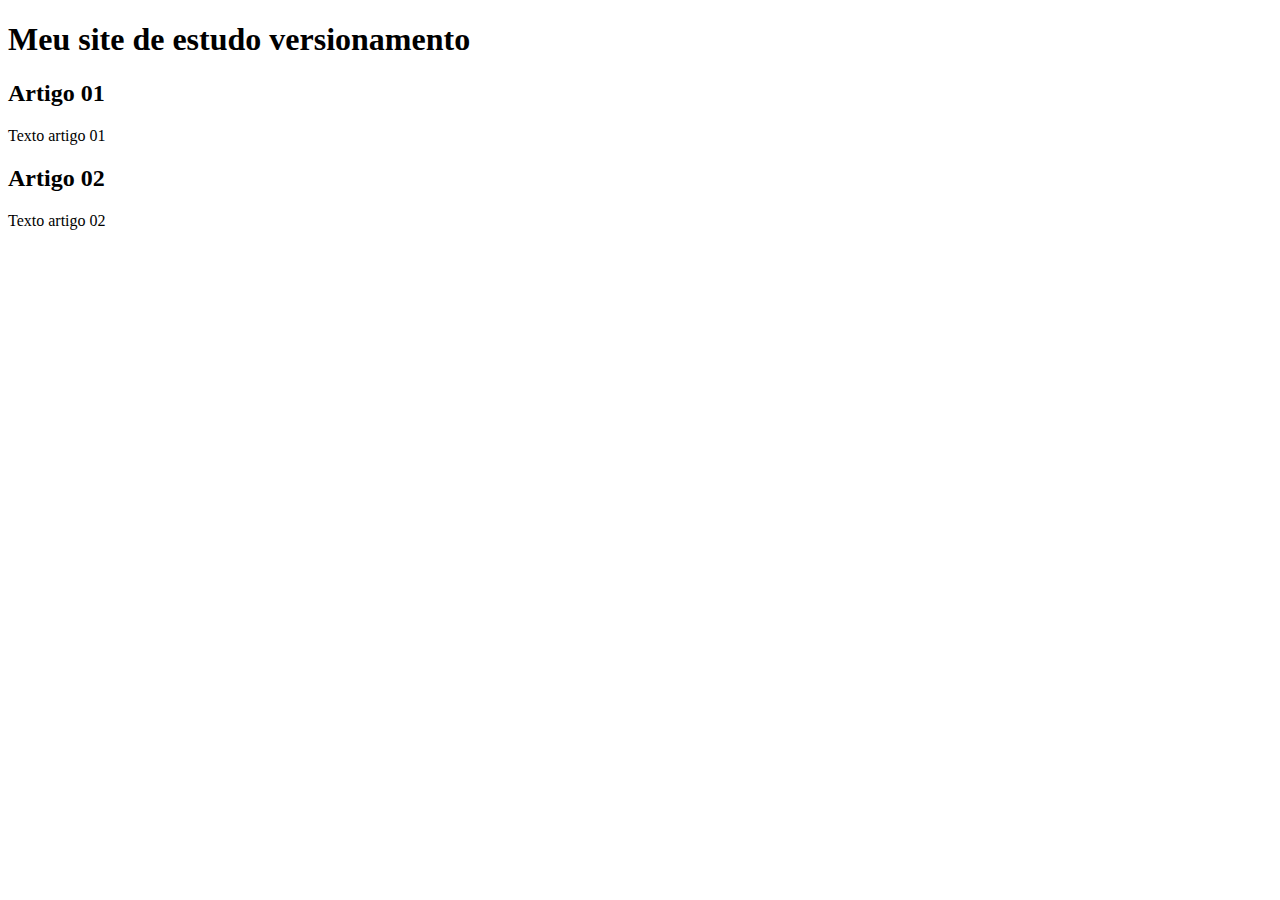
==== Site Alexandre/index.html @ a0dacd80 "Alteração de conteudo" ====
<!DOCTYPE html>
<html lang="pt-br">
<head>
    <meta charset="UTF-8">
    <meta http-equiv="X-UA-Compatible" content="IE=edge">
    <meta name="viewport" content="width=device-width, initial-scale=1.0">
    <title>Site Alexandre</title>
</head>
<body>
    <main>
        <header>
            <h1>Meu site de estudo versionamento</h1>
        </header>
        <article>
            <h2>Artigo 01</h2>
            <p>Texto artigo 01</p>
        </article>
        <article>
            <h2>Artigo 02</h2>
            <p>Texto artigo 02</p>
        </article>

    </main>
</body>
</html>
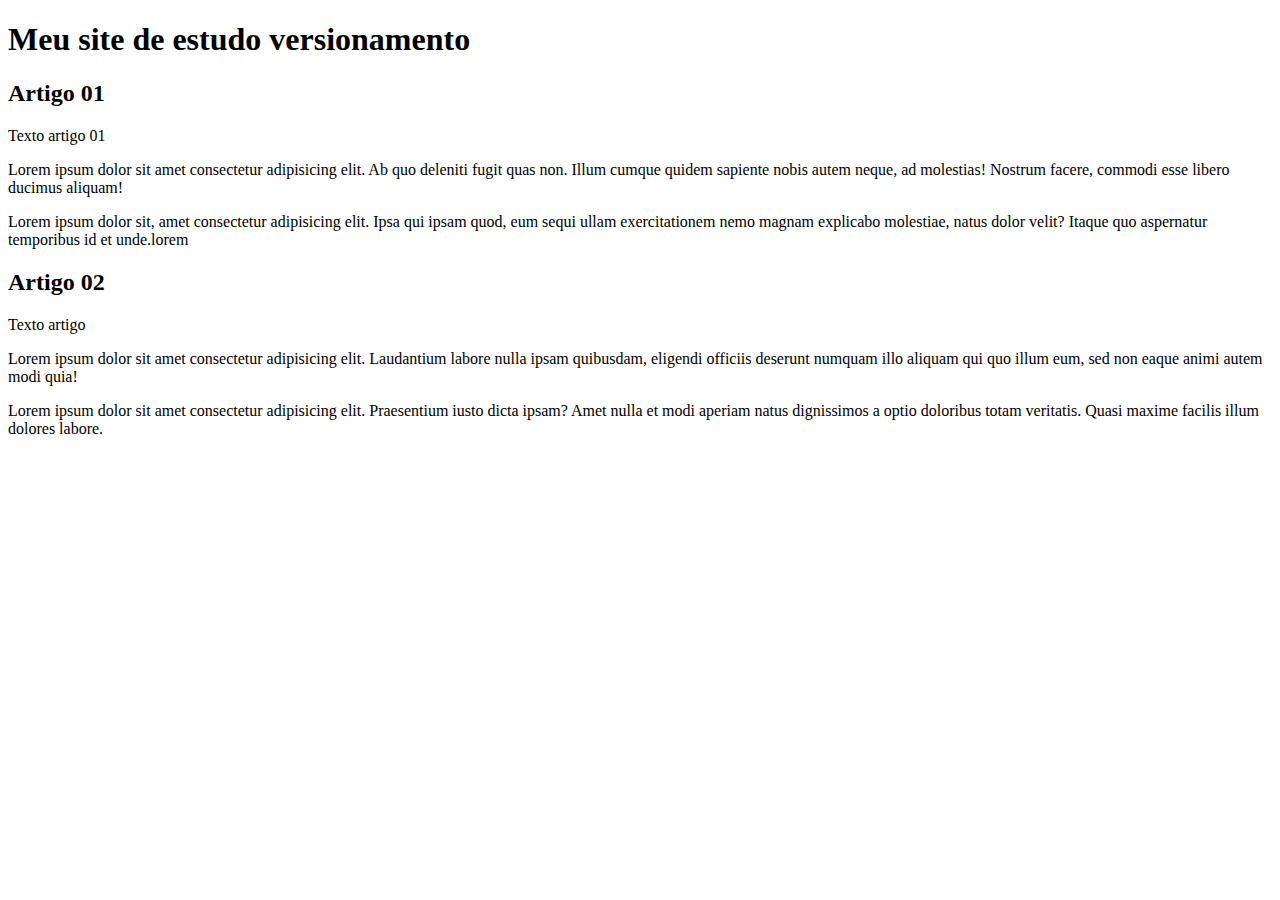
==== commit fb634fa7: "Inicio da escrita do conteudo" ====
--- a/Site Alexandre/index.html
+++ b/Site Alexandre/index.html
@@ -14,10 +14,14 @@
         <article>
             <h2>Artigo 01</h2>
             <p>Texto artigo 01</p>
+            <p>Lorem ipsum dolor sit amet consectetur adipisicing elit. Ab quo deleniti fugit quas non. Illum cumque quidem sapiente nobis autem neque, ad molestias! Nostrum facere, commodi esse libero ducimus aliquam!</p>
+            <p>Lorem ipsum dolor sit, amet consectetur adipisicing elit. Ipsa qui ipsam quod, eum sequi ullam exercitationem nemo magnam explicabo molestiae, natus dolor velit? Itaque quo aspernatur temporibus id et unde.lorem</p>
         </article>
         <article>
             <h2>Artigo 02</h2>
-            <p>Texto artigo 02</p>
+            <p>Texto artigo</p>
+            <p>Lorem ipsum dolor sit amet consectetur adipisicing elit. Laudantium labore nulla ipsam quibusdam, eligendi officiis deserunt numquam illo aliquam qui quo illum eum, sed non eaque animi autem modi quia!</p>
+            <p>Lorem ipsum dolor sit amet consectetur adipisicing elit. Praesentium iusto dicta ipsam? Amet nulla et modi aperiam natus dignissimos a optio doloribus totam veritatis. Quasi maxime facilis illum dolores labore.</p>
         </article>
 
     </main>
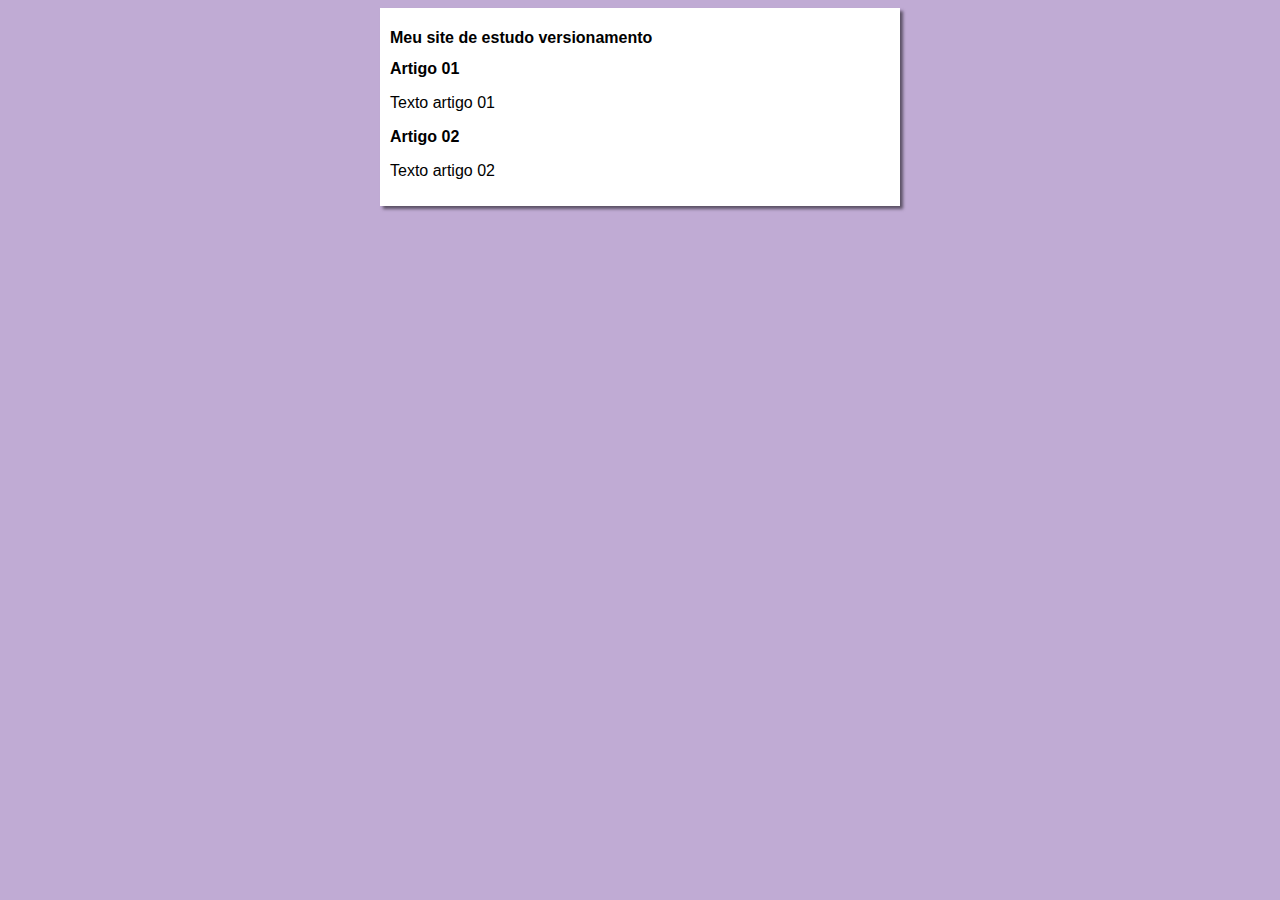
==== commit c8d9fc57: "Iniciei o design do site" ====
--- a/Site Alexandre/index.html
+++ b/Site Alexandre/index.html
@@ -5,6 +5,7 @@
     <meta http-equiv="X-UA-Compatible" content="IE=edge">
     <meta name="viewport" content="width=device-width, initial-scale=1.0">
     <title>Site Alexandre</title>
+    <link rel="stylesheet" href="estilo/style.css">
 </head>
 <body>
     <main>
@@ -14,14 +15,10 @@
         <article>
             <h2>Artigo 01</h2>
             <p>Texto artigo 01</p>
-            <p>Lorem ipsum dolor sit amet consectetur adipisicing elit. Ab quo deleniti fugit quas non. Illum cumque quidem sapiente nobis autem neque, ad molestias! Nostrum facere, commodi esse libero ducimus aliquam!</p>
-            <p>Lorem ipsum dolor sit, amet consectetur adipisicing elit. Ipsa qui ipsam quod, eum sequi ullam exercitationem nemo magnam explicabo molestiae, natus dolor velit? Itaque quo aspernatur temporibus id et unde.lorem</p>
         </article>
         <article>
             <h2>Artigo 02</h2>
-            <p>Texto artigo</p>
-            <p>Lorem ipsum dolor sit amet consectetur adipisicing elit. Laudantium labore nulla ipsam quibusdam, eligendi officiis deserunt numquam illo aliquam qui quo illum eum, sed non eaque animi autem modi quia!</p>
-            <p>Lorem ipsum dolor sit amet consectetur adipisicing elit. Praesentium iusto dicta ipsam? Amet nulla et modi aperiam natus dignissimos a optio doloribus totam veritatis. Quasi maxime facilis illum dolores labore.</p>
+            <p>Texto artigo 02</p>
         </article>
 
     </main>
--- a/Site Alexandre/estilo/style.css
+++ b/Site Alexandre/estilo/style.css
@@ -0,0 +1,16 @@
+*{
+    font-family: Arial, Helvetica, sans-serif;
+    font-size: 16px;
+}
+
+body {
+    background-color: rgb(192, 171, 212);
+}
+
+main{
+    background-color: white;
+    width: 500px;
+    margin: auto;
+    padding: 10px;
+    box-shadow: 3px 3px 3px rgba(0, 0, 0, 0.521);
+}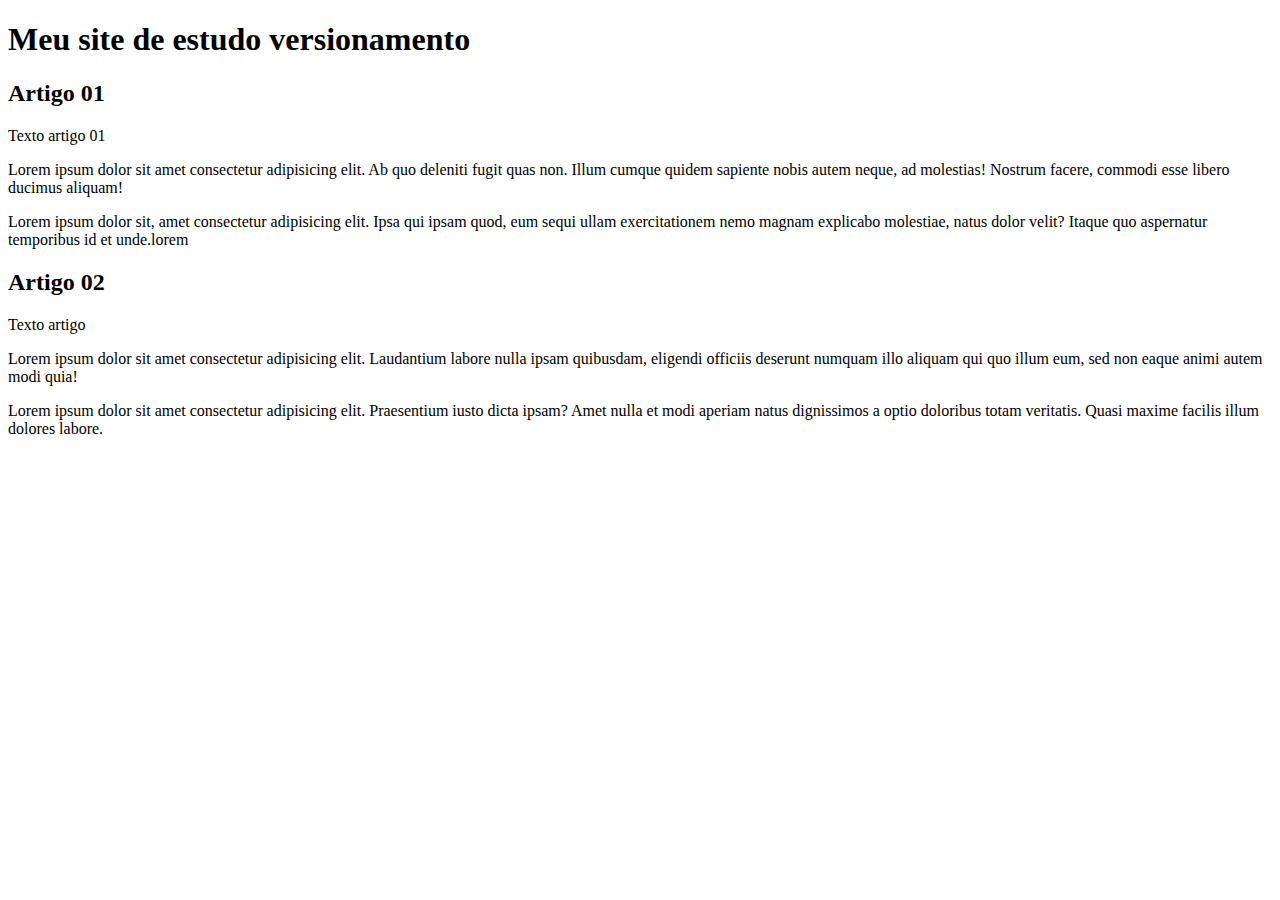
==== commit 97ce4e30: "Alteração do titulo" ====
--- a/Site Alexandre/index.html
+++ b/Site Alexandre/index.html
@@ -4,8 +4,7 @@
     <meta charset="UTF-8">
     <meta http-equiv="X-UA-Compatible" content="IE=edge">
     <meta name="viewport" content="width=device-width, initial-scale=1.0">
-    <title>Site Alexandre</title>
-    <link rel="stylesheet" href="estilo/style.css">
+    <title>Site Curso em vídeo</title>
 </head>
 <body>
     <main>
@@ -15,10 +14,14 @@
         <article>
             <h2>Artigo 01</h2>
             <p>Texto artigo 01</p>
+            <p>Lorem ipsum dolor sit amet consectetur adipisicing elit. Ab quo deleniti fugit quas non. Illum cumque quidem sapiente nobis autem neque, ad molestias! Nostrum facere, commodi esse libero ducimus aliquam!</p>
+            <p>Lorem ipsum dolor sit, amet consectetur adipisicing elit. Ipsa qui ipsam quod, eum sequi ullam exercitationem nemo magnam explicabo molestiae, natus dolor velit? Itaque quo aspernatur temporibus id et unde.lorem</p>
         </article>
         <article>
             <h2>Artigo 02</h2>
-            <p>Texto artigo 02</p>
+            <p>Texto artigo</p>
+            <p>Lorem ipsum dolor sit amet consectetur adipisicing elit. Laudantium labore nulla ipsam quibusdam, eligendi officiis deserunt numquam illo aliquam qui quo illum eum, sed non eaque animi autem modi quia!</p>
+            <p>Lorem ipsum dolor sit amet consectetur adipisicing elit. Praesentium iusto dicta ipsam? Amet nulla et modi aperiam natus dignissimos a optio doloribus totam veritatis. Quasi maxime facilis illum dolores labore.</p>
         </article>
 
     </main>
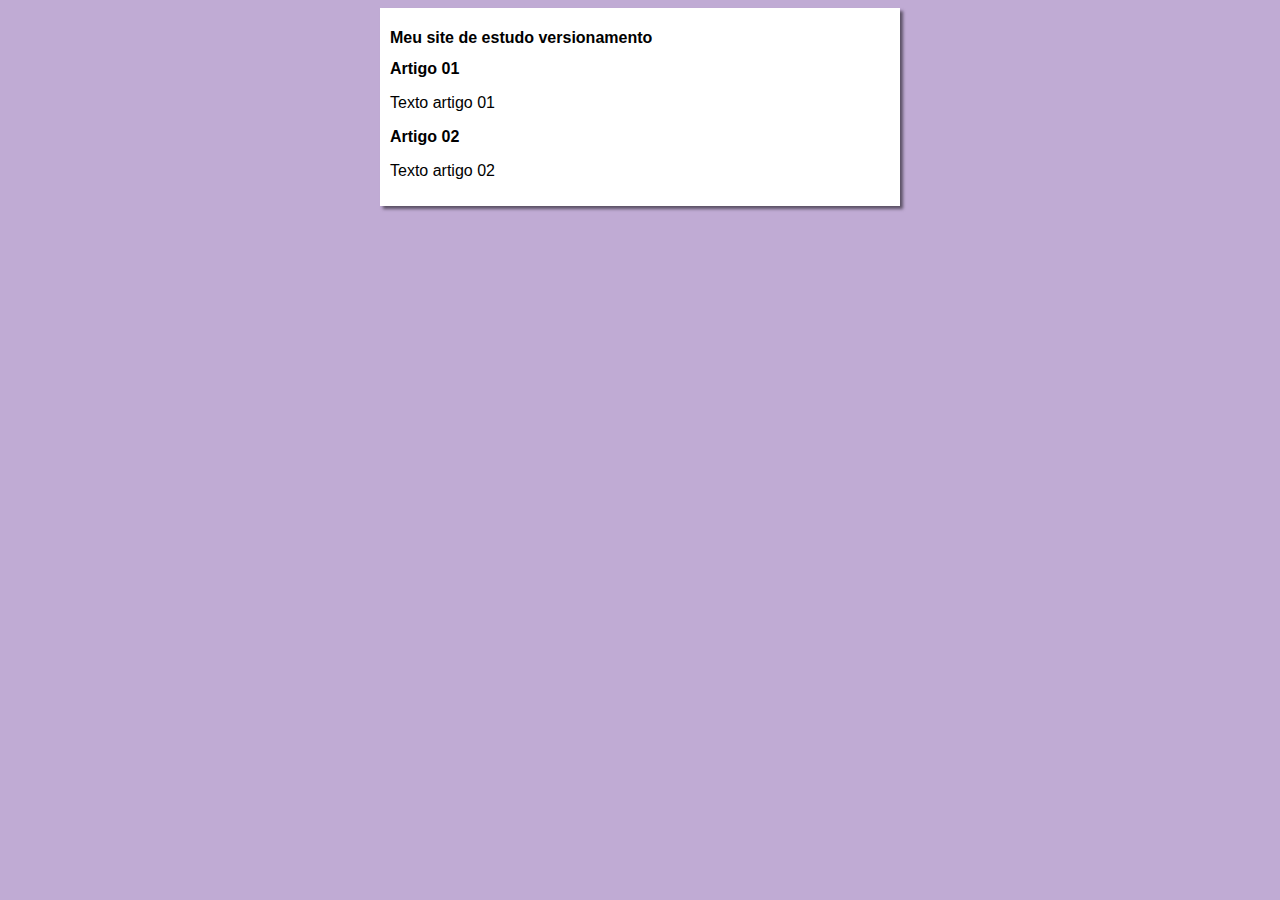
==== commit f894a55f: "Alteração do titulo" ====
--- a/Site Alexandre/index.html
+++ b/Site Alexandre/index.html
@@ -4,7 +4,8 @@
     <meta charset="UTF-8">
     <meta http-equiv="X-UA-Compatible" content="IE=edge">
     <meta name="viewport" content="width=device-width, initial-scale=1.0">
-    <title>Site Curso em vídeo</title>
+    <title>Site do Curso em Vídeo</title>
+    <link rel="stylesheet" href="estilo/style.css">
 </head>
 <body>
     <main>
@@ -14,14 +15,10 @@
         <article>
             <h2>Artigo 01</h2>
             <p>Texto artigo 01</p>
-            <p>Lorem ipsum dolor sit amet consectetur adipisicing elit. Ab quo deleniti fugit quas non. Illum cumque quidem sapiente nobis autem neque, ad molestias! Nostrum facere, commodi esse libero ducimus aliquam!</p>
-            <p>Lorem ipsum dolor sit, amet consectetur adipisicing elit. Ipsa qui ipsam quod, eum sequi ullam exercitationem nemo magnam explicabo molestiae, natus dolor velit? Itaque quo aspernatur temporibus id et unde.lorem</p>
         </article>
         <article>
             <h2>Artigo 02</h2>
-            <p>Texto artigo</p>
-            <p>Lorem ipsum dolor sit amet consectetur adipisicing elit. Laudantium labore nulla ipsam quibusdam, eligendi officiis deserunt numquam illo aliquam qui quo illum eum, sed non eaque animi autem modi quia!</p>
-            <p>Lorem ipsum dolor sit amet consectetur adipisicing elit. Praesentium iusto dicta ipsam? Amet nulla et modi aperiam natus dignissimos a optio doloribus totam veritatis. Quasi maxime facilis illum dolores labore.</p>
+            <p>Texto artigo 02</p>
         </article>
 
     </main>
--- a/Site Alexandre/estilo/style.css
+++ b/Site Alexandre/estilo/style.css
@@ -0,0 +1,16 @@
+*{
+    font-family: Arial, Helvetica, sans-serif;
+    font-size: 16px;
+}
+
+body {
+    background-color: rgb(192, 171, 212);
+}
+
+main{
+    background-color: white;
+    width: 500px;
+    margin: auto;
+    padding: 10px;
+    box-shadow: 3px 3px 3px rgba(0, 0, 0, 0.521);
+}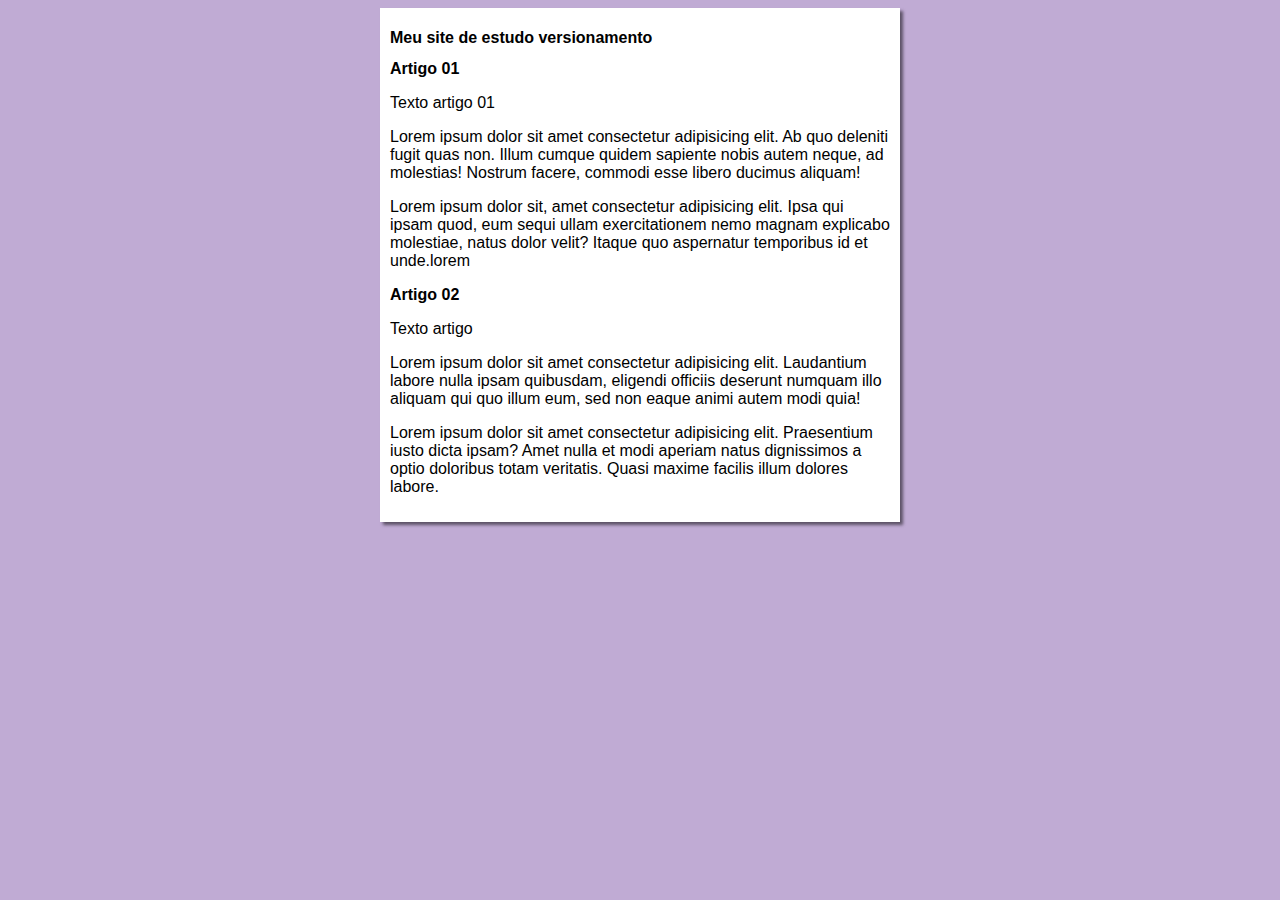
==== commit 56e94248: "Adicionado estilo" ====
--- a/Site Alexandre/index.html
+++ b/Site Alexandre/index.html
@@ -4,8 +4,8 @@
     <meta charset="UTF-8">
     <meta http-equiv="X-UA-Compatible" content="IE=edge">
     <meta name="viewport" content="width=device-width, initial-scale=1.0">
-    <title>Site do Curso em Vídeo</title>
     <link rel="stylesheet" href="estilo/style.css">
+    <title>Site Curso em vídeo</title>
 </head>
 <body>
     <main>
@@ -15,10 +15,14 @@
         <article>
             <h2>Artigo 01</h2>
             <p>Texto artigo 01</p>
+            <p>Lorem ipsum dolor sit amet consectetur adipisicing elit. Ab quo deleniti fugit quas non. Illum cumque quidem sapiente nobis autem neque, ad molestias! Nostrum facere, commodi esse libero ducimus aliquam!</p>
+            <p>Lorem ipsum dolor sit, amet consectetur adipisicing elit. Ipsa qui ipsam quod, eum sequi ullam exercitationem nemo magnam explicabo molestiae, natus dolor velit? Itaque quo aspernatur temporibus id et unde.lorem</p>
         </article>
         <article>
             <h2>Artigo 02</h2>
-            <p>Texto artigo 02</p>
+            <p>Texto artigo</p>
+            <p>Lorem ipsum dolor sit amet consectetur adipisicing elit. Laudantium labore nulla ipsam quibusdam, eligendi officiis deserunt numquam illo aliquam qui quo illum eum, sed non eaque animi autem modi quia!</p>
+            <p>Lorem ipsum dolor sit amet consectetur adipisicing elit. Praesentium iusto dicta ipsam? Amet nulla et modi aperiam natus dignissimos a optio doloribus totam veritatis. Quasi maxime facilis illum dolores labore.</p>
         </article>
 
     </main>
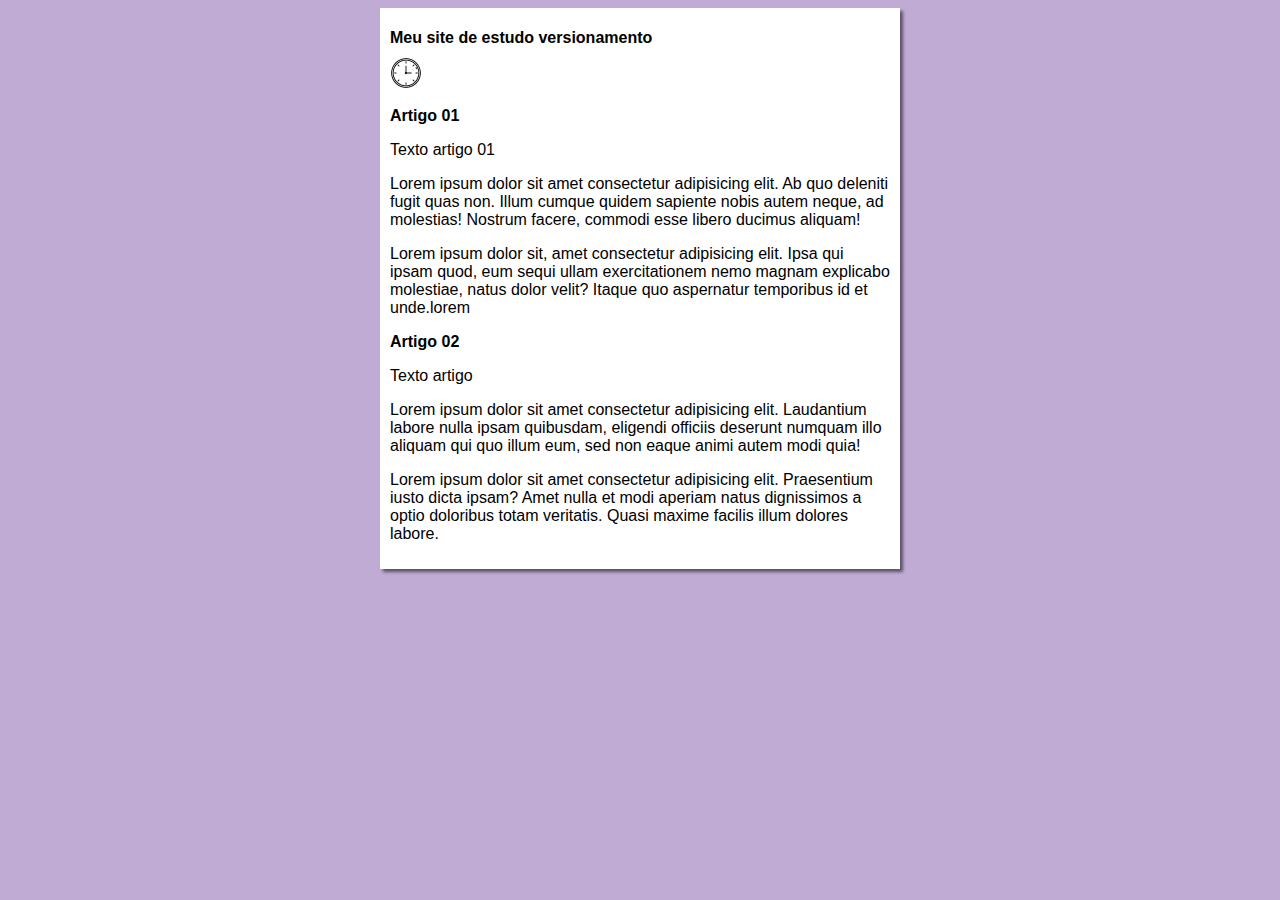
==== commit b1479c08: "Adicionado pasta de imagem" ====
--- a/Site Alexandre/index.html
+++ b/Site Alexandre/index.html
@@ -11,6 +11,7 @@
     <main>
         <header>
             <h1>Meu site de estudo versionamento</h1>
+            <img src="img/relogio.png" alt="Relogio">
         </header>
         <article>
             <h2>Artigo 01</h2>
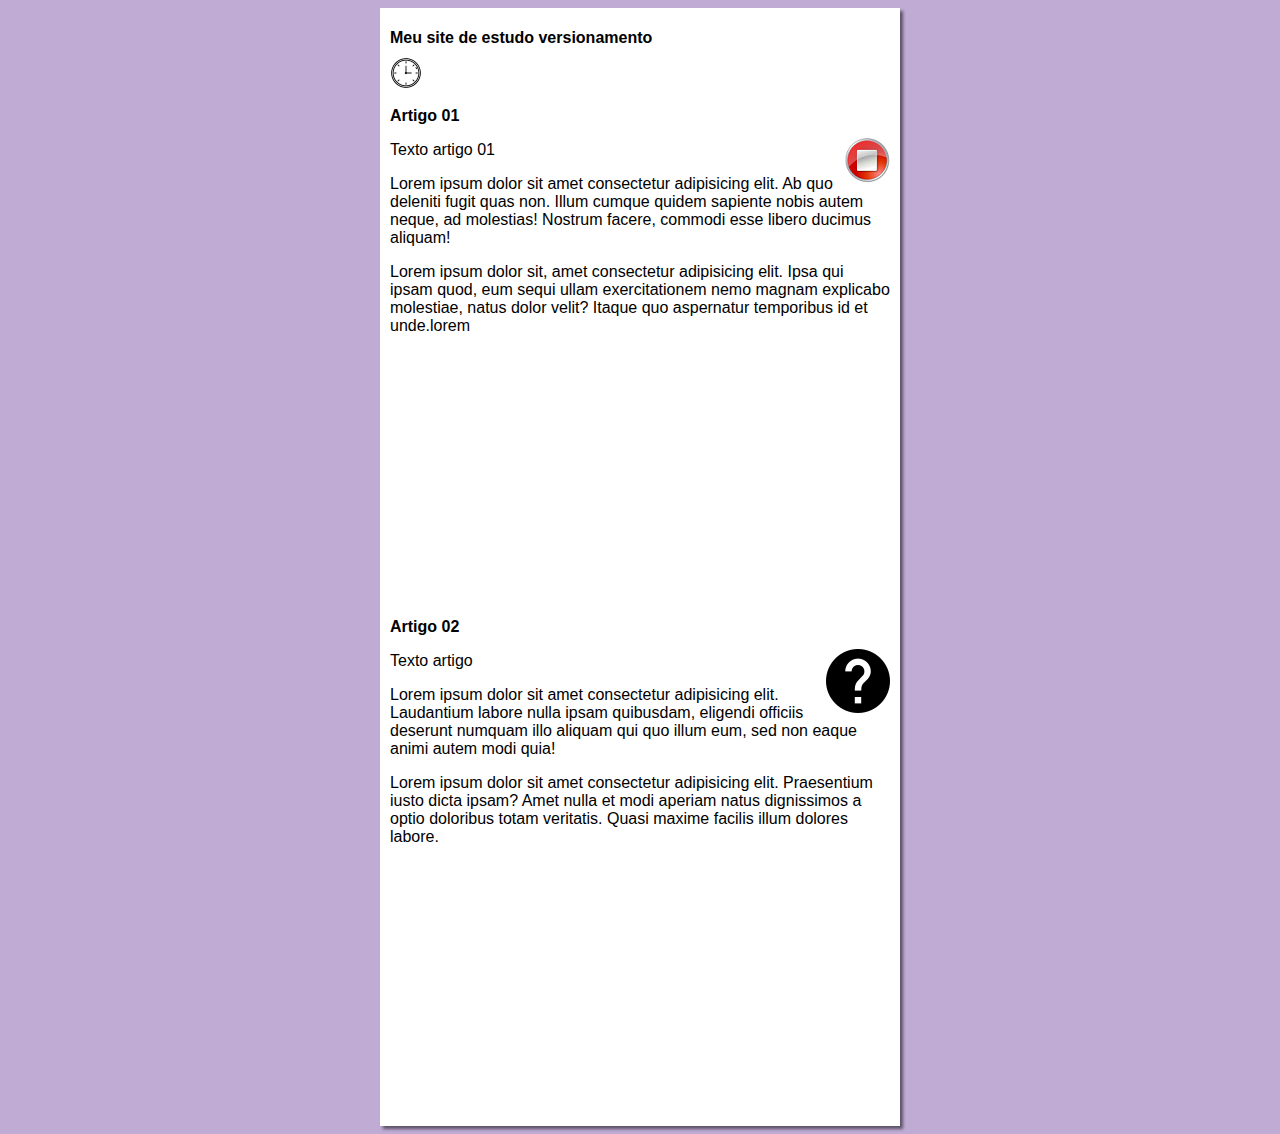
==== commit 3cd2920a: "Alteracoes no site" ====
--- a/Site Alexandre/index.html
+++ b/Site Alexandre/index.html
@@ -13,17 +13,26 @@
             <h1>Meu site de estudo versionamento</h1>
             <img src="img/relogio.png" alt="Relogio">
         </header>
+        
         <article>
             <h2>Artigo 01</h2>
+            <img class="lado" src="img/22947_red_stop_icon.png" alt="Img stop">
+        
             <p>Texto artigo 01</p>
-            <p>Lorem ipsum dolor sit amet consectetur adipisicing elit. Ab quo deleniti fugit quas non. Illum cumque quidem sapiente nobis autem neque, ad molestias! Nostrum facere, commodi esse libero ducimus aliquam!</p>
+            <p> Lorem ipsum dolor sit amet consectetur adipisicing elit. Ab quo deleniti fugit quas non. Illum cumque quidem sapiente nobis autem neque, ad molestias! Nostrum facere, commodi esse libero ducimus aliquam!</p>
             <p>Lorem ipsum dolor sit, amet consectetur adipisicing elit. Ipsa qui ipsam quod, eum sequi ullam exercitationem nemo magnam explicabo molestiae, natus dolor velit? Itaque quo aspernatur temporibus id et unde.lorem</p>
+            <iframe width="400" height="250" src="https://www.youtube.com/embed/P8LxrpNQrTU" title="YouTube video player" frameborder="0" allow="accelerometer; autoplay; clipboard-write; encrypted-media; gyroscope; picture-in-picture" allowfullscreen></iframe>
+        
         </article>
         <article>
             <h2>Artigo 02</h2>
+            <img class="lado" src="img/326654_help_icon.png" alt="Img Help">
+        
             <p>Texto artigo</p>
             <p>Lorem ipsum dolor sit amet consectetur adipisicing elit. Laudantium labore nulla ipsam quibusdam, eligendi officiis deserunt numquam illo aliquam qui quo illum eum, sed non eaque animi autem modi quia!</p>
             <p>Lorem ipsum dolor sit amet consectetur adipisicing elit. Praesentium iusto dicta ipsam? Amet nulla et modi aperiam natus dignissimos a optio doloribus totam veritatis. Quasi maxime facilis illum dolores labore.</p>
+
+         <iframe width="400" height="250" src="https://www.youtube.com/embed/Ptbk2af68e8" title="YouTube video player" frameborder="0" allow="accelerometer; autoplay; clipboard-write; encrypted-media; gyroscope; picture-in-picture" allowfullscreen></iframe>
         </article>
 
     </main>
--- a/Site Alexandre/estilo/style.css
+++ b/Site Alexandre/estilo/style.css
@@ -7,10 +7,15 @@
     background-color: rgb(192, 171, 212);
 }
 
+img.lado{
+    float:right;
+}
 main{
     background-color: white;
     width: 500px;
     margin: auto;
     padding: 10px;
     box-shadow: 3px 3px 3px rgba(0, 0, 0, 0.521);
-}+}
+
+
